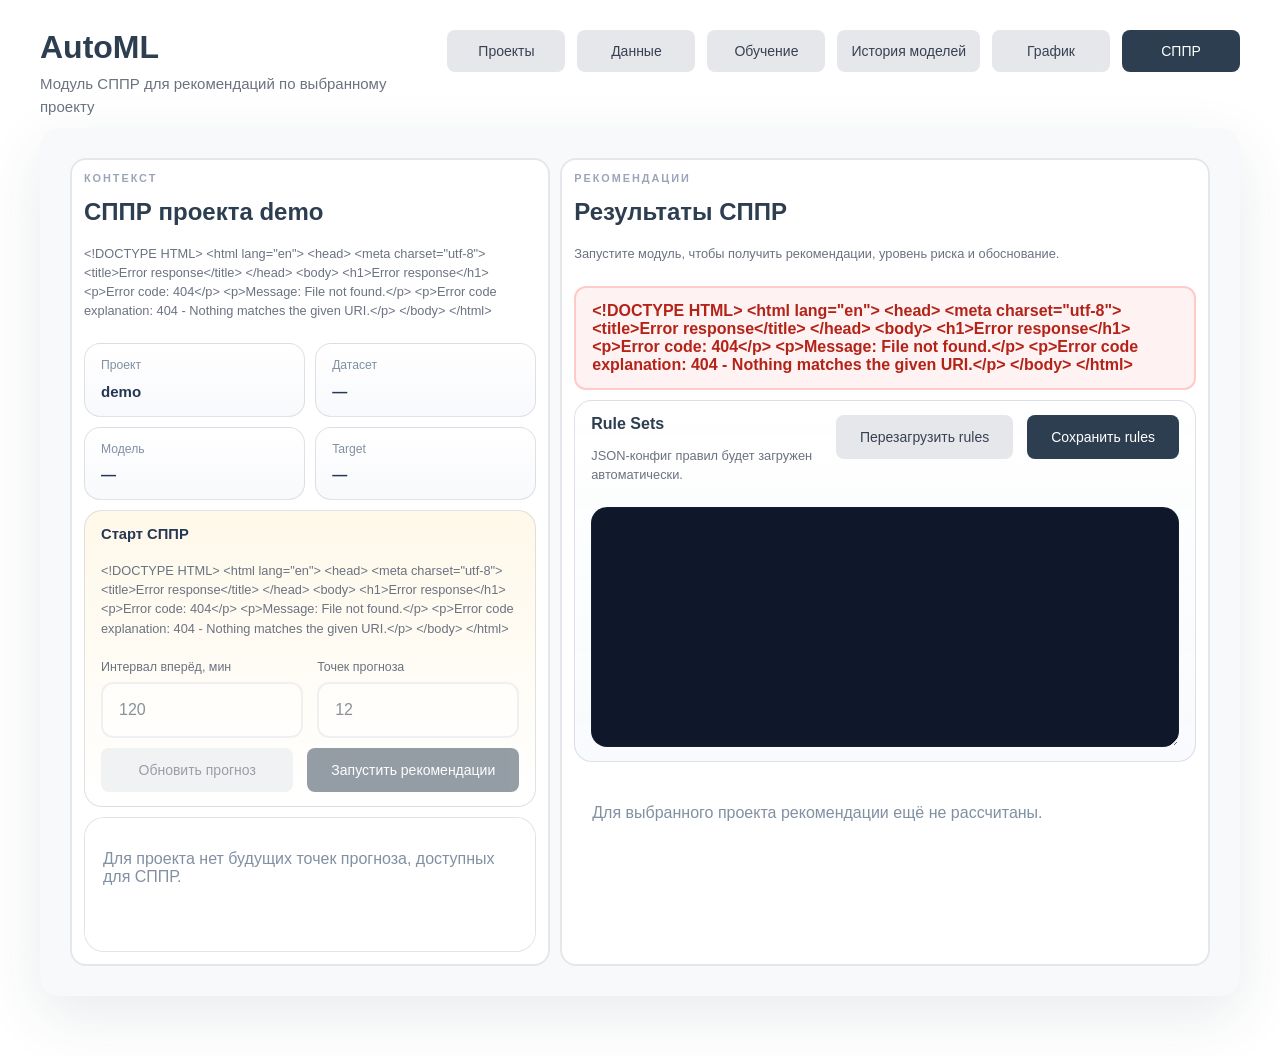
==== frontend/dss.html @ 55e494dd "feat: add NSS features" ====
<!doctype html>
<html lang="ru">
  <head>
    <meta charset="utf-8" />
    <meta name="viewport" content="width=device-width, initial-scale=1" />
    <title>AdaptiveML DSS - СППР</title>
    <link rel="stylesheet" href="./styles.css?v=20260327-0715" />
    <link rel="stylesheet" href="./prototype-theme.css?v=20260327-0715" />
  </head>
  <body class="training-page dss-page">
    <main class="page-shell dss-shell">
      <header class="app-header">
        <div class="app-header-copy">
          <h1>AutoML</h1>
          <p class="page-subtitle">Модуль СППР для рекомендаций по выбранному проекту</p>
        </div>
        <div class="page-actions">
          <a href="./index.html" class="button button-secondary">Проекты</a>
          <a href="./upload.html" class="button button-secondary" data-nav-upload>Данные</a>
          <a href="./training.html" class="button button-secondary" data-nav-training>Обучение</a>
          <a href="./models.html" class="button button-secondary" data-nav-models>История моделей</a>
          <a href="./graph.html" class="button button-secondary" data-nav-graph>График</a>
          <a href="./dss.html" class="button button-primary" data-nav-dss>СППР</a>
        </div>
      </header>

      <section class="workspace-board workspace-board-single dss-board">
        <section class="dss-layout">
          <aside class="panel dss-sidebar">
            <div class="panel-heading dss-panel-heading">
              <p class="eyebrow">Контекст</p>
              <h2 id="dss-project-title">СППР проекта</h2>
              <p id="dss-project-note" class="field-note">
                Страница использует champion-модель и будущие точки прогноза по проекту.
              </p>
            </div>

            <div class="dss-summary-grid">
              <article class="dss-summary-card">
                <span class="dss-summary-label">Проект</span>
                <strong id="dss-project-id">—</strong>
              </article>
              <article class="dss-summary-card">
                <span class="dss-summary-label">Датасет</span>
                <strong id="dss-dataset-id">—</strong>
              </article>
              <article class="dss-summary-card">
                <span class="dss-summary-label">Модель</span>
                <strong id="dss-model-id">—</strong>
              </article>
              <article class="dss-summary-card">
                <span class="dss-summary-label">Target</span>
                <strong id="dss-target">—</strong>
              </article>
            </div>

            <div class="dss-action-card">
              <div class="dss-action-copy">
                <strong>Старт СППР</strong>
                <p id="dss-action-note" class="field-note">
                  СППР будет считаться на предсказанных будущих значениях, а не на preview-строках датасета.
                </p>
              </div>
              <div class="inline-grid">
                <label class="field">
                  <span>Интервал вперёд, мин</span>
                  <input id="dss-horizon-input" type="number" min="10" step="10" value="120" />
                </label>
                <label class="field">
                  <span>Точек прогноза</span>
                  <input id="dss-steps-input" type="number" min="1" step="1" value="12" />
                </label>
              </div>
              <div class="button-grid">
                <button type="button" id="dss-preview-button" class="button button-secondary">Обновить прогноз</button>
                <button type="button" id="dss-run-button" class="button button-primary">Запустить рекомендации</button>
              </div>
            </div>

            <div class="dss-sample-shell table-shell">
              <table>
                <thead id="dss-sample-head"></thead>
                <tbody id="dss-sample-body"></tbody>
              </table>
              <div id="dss-sample-empty" class="table-placeholder">
                После загрузки проекта здесь появятся будущие точки прогноза для СППР.
              </div>
            </div>
          </aside>

          <section class="panel dss-main-panel">
            <div class="panel-heading dss-panel-heading">
              <p class="eyebrow">Рекомендации</p>
              <h2 id="dss-results-title">Результаты СППР</h2>
              <p id="dss-results-note" class="field-note">
                Запустите модуль, чтобы получить рекомендации, уровень риска и обоснование.
              </p>
            </div>

            <div id="dss-status-banner" class="status-banner status-idle">Готово.</div>

            <section class="dss-rules-editor">
              <div class="dss-rules-head">
                <div>
                  <strong>Rule Sets</strong>
                  <p id="dss-rules-note" class="field-note">
                    Здесь можно править JSON-конфиг правил и сценариев без изменения Python-кода.
                  </p>
                </div>
                <div class="button-grid">
                  <button type="button" id="dss-rules-reload" class="button button-secondary">Перезагрузить rules</button>
                  <button type="button" id="dss-rules-save" class="button button-primary">Сохранить rules</button>
                </div>
              </div>
              <textarea id="dss-rules-editor" class="dss-rules-textarea" spellcheck="false"></textarea>
            </section>

            <div id="dss-results-empty" class="table-placeholder dss-results-empty">
              Для выбранного проекта рекомендации ещё не рассчитаны.
            </div>

            <div id="dss-results-list" class="dss-results-list" hidden></div>
          </section>
        </section>
      </section>
    </main>

    <script type="module" src="./dss.js?v=20260327-0715"></script>
  </body>
</html>
---- frontend/styles.css ----
:root {
  --bg: #f5f1e9;
  --bg-paper: #fbf8f2;
  --surface: #ffffff;
  --surface-soft: #fcfaf6;
  --surface-accent: #fff3d8;
  --ink: #324661;
  --ink-strong: #243754;
  --muted: #8190a3;
  --line: rgba(50, 70, 97, 0.15);
  --line-strong: rgba(50, 70, 97, 0.28);
  --accent: #3f7cff;
  --accent-strong: #2d67d7;
  --error: #bb4a4a;
  --shadow: 0 18px 38px rgba(67, 86, 116, 0.07);
  --chart-bg: #ffffff;
  --chart-axis: rgba(50, 70, 97, 0.24);
  --chart-grid: rgba(50, 70, 97, 0.1);
  --chart-label: #7d8ca1;
  --chart-text: #243754;
  --chart-actual: #324661;
  --chart-predicted: #3f7cff;
  --chart-model: #da8b2b;
  --chart-forecast: #3f7cff;
  --chart-matrix-rgb: 63, 124, 255;
  --header-bar: linear-gradient(135deg, #365fcb 0%, #4e84f5 58%, #6a9cff 100%);
  --header-bar-border: rgba(36, 55, 84, 0.14);
  --header-bar-text: #f7fbff;
  --header-bar-muted: rgba(247, 251, 255, 0.84);
  --header-bar-eyebrow: rgba(233, 241, 255, 0.74);
}

* {
  box-sizing: border-box;
}

[hidden] {
  display: none !important;
}

html,
body {
  margin: 0;
  min-height: 100%;
}

body {
  color: var(--ink);
  font-family: "Aptos", "Segoe UI Variable Text", "Trebuchet MS", sans-serif;
  background: #ffffff;
}

body.graph-page {
  overflow: hidden;
}

body.training-page {
  overflow: hidden;
}

body.projects-page {
  background:
    radial-gradient(circle at top left, rgba(63, 124, 255, 0.12), transparent 28%),
    linear-gradient(180deg, #ffffff 0%, #f7f3ec 100%);
}

.page-shell {
  max-width: 1600px;
  margin: 0 auto;
  padding: 28px 14px 40px;
}

.graph-page .page-shell {
  max-width: none;
  height: 100vh;
  min-height: 100vh;
  padding: 8px 10px 10px;
  overflow: hidden;
}

.training-page .page-shell {
  max-width: none;
  height: 100vh;
  min-height: 100vh;
  padding: 8px 10px 10px;
  overflow: hidden;
}

.graph-shell {
  display: grid;
  grid-template-rows: auto minmax(0, 1fr);
  gap: 6px;
  min-height: 0;
}

.dss-shell {
  display: grid;
  grid-template-rows: auto minmax(0, 1fr);
  gap: 10px;
  min-height: 0;
}

.training-shell {
  display: grid;
  grid-template-rows: auto minmax(0, 1fr);
  gap: 6px;
  min-height: 0;
}

.projects-shell {
  display: grid;
  gap: 18px;
}

.app-header {
  display: flex;
  justify-content: space-between;
  align-items: center;
  gap: 16px;
  min-height: 64px;
  padding: 8px 14px;
  border: 1px solid var(--header-bar-border);
  border-radius: 22px;
  background: var(--header-bar);
  box-shadow: 0 18px 34px rgba(45, 67, 112, 0.16);
}

.app-header-copy h1,
.panel-heading h2,
.info-block h3,
.launch-card-title {
  margin: 0;
  font-family: "Aptos Display", "Segoe UI Variable Display", "Trebuchet MS", sans-serif;
  font-weight: 500;
  letter-spacing: -0.04em;
  color: var(--ink-strong);
}

.app-header-copy {
  display: flex;
  align-items: baseline;
  gap: 10px;
  min-width: 0;
  flex-wrap: wrap;
}

.app-header-copy h1 {
  font-size: clamp(0.98rem, 1.55vw, 1.2rem);
  line-height: 1.08;
  color: var(--header-bar-text);
}

.app-header-note {
  max-width: 44ch;
  margin: 6px 0 0;
  color: var(--header-bar-muted);
  font-size: 0.93rem;
  line-height: 1.5;
}

.page-actions {
  display: flex;
  flex-wrap: wrap;
  gap: 10px;
}

.app-header .page-actions {
  justify-content: flex-end;
}

.eyebrow {
  margin: 0 0 10px;
  text-transform: uppercase;
  letter-spacing: 0.18em;
  font-size: 0.68rem;
  font-weight: 700;
  color: #9aa6b7;
}

.app-header .eyebrow {
  margin-bottom: 0;
  font-size: 0.56rem;
  letter-spacing: 0.22em;
  color: var(--header-bar-eyebrow);
}

.app-header .button-secondary {
  color: #ffffff;
  border-color: rgba(255, 255, 255, 0.32);
  background: rgba(255, 255, 255, 0.12);
  box-shadow: inset 0 1px 0 rgba(255, 255, 255, 0.14);
  backdrop-filter: blur(8px);
}

.app-header .button-secondary:hover {
  border-color: rgba(255, 255, 255, 0.48);
  background: rgba(255, 255, 255, 0.18);
}

.training-header {
  gap: 16px;
}

.training-header .app-header-copy {
  gap: 10px;
}

.training-header .app-header-copy h1 {
  font-size: inherit;
}

.app-header .page-actions .button {
  min-height: 42px;
  padding: 8px 14px;
}

.workspace-board {
  display: grid;
  gap: 20px;
  padding: 22px;
  border: 1px solid var(--line-strong);
  border-radius: 32px;
  background:
    linear-gradient(180deg, rgba(255, 255, 255, 0.72), rgba(251, 248, 242, 0.96)),
    var(--bg-paper);
  box-shadow: inset 0 1px 0 rgba(255, 255, 255, 0.65);
}

.workspace-board-single {
  grid-template-columns: minmax(0, 1fr);
}

.graph-board {
  min-height: 0;
  height: 100%;
  padding: 10px;
  overflow: hidden;
}

.dss-board {
  min-height: 0;
  height: 100%;
  padding: 10px;
  overflow: hidden;
}

.graph-layout {
  display: grid;
  grid-template-columns: minmax(0, 1fr) minmax(0, 1fr);
  gap: 10px;
  min-height: 0;
  height: 100%;
}

.dss-layout {
  display: grid;
  grid-template-columns: minmax(340px, 0.85fr) minmax(0, 1.15fr);
  gap: 10px;
  min-height: 0;
  height: 100%;
}

.graph-sidebar,
.graph-main-panel {
  min-width: 0;
  min-height: 0;
}

.dss-sidebar,
.dss-main-panel {
  min-width: 0;
  min-height: 0;
}

.graph-sidebar {
  display: grid;
  grid-template-rows: auto auto minmax(0, 1fr);
  gap: 10px;
  padding: 12px;
  overflow: hidden;
}

.dss-sidebar {
  display: grid;
  grid-template-rows: auto auto auto minmax(0, 1fr);
  gap: 10px;
  padding: 12px;
  overflow: hidden;
}

.graph-sidebar-head {
  min-width: 0;
}

.dss-panel-heading {
  margin-bottom: 0;
}

.dss-summary-grid {
  display: grid;
  grid-template-columns: repeat(2, minmax(0, 1fr));
  gap: 10px;
}

.dss-summary-card {
  display: grid;
  gap: 8px;
  padding: 14px 16px;
  border: 1px solid var(--line);
  border-radius: 16px;
  background: linear-gradient(180deg, rgba(255, 255, 255, 0.96), rgba(248, 249, 252, 0.96));
}

.dss-summary-label {
  color: var(--muted);
  font-size: 0.76rem;
  line-height: 1.3;
}

.dss-summary-card strong {
  color: var(--ink-strong);
  font-size: 0.94rem;
  line-height: 1.3;
}

.dss-action-card {
  display: grid;
  gap: 10px;
  padding: 14px 16px;
  border: 1px solid var(--line);
  border-radius: 18px;
  background: linear-gradient(180deg, rgba(255, 243, 216, 0.55), rgba(255, 255, 255, 0.92));
}

.dss-action-copy {
  display: grid;
  gap: 4px;
}

.dss-action-copy strong {
  color: var(--ink-strong);
  font-size: 0.92rem;
  line-height: 1.3;
}

.dss-sample-shell {
  min-height: 0;
  height: 100%;
}

.dss-main-panel {
  display: grid;
  grid-template-rows: auto auto minmax(0, 1fr);
  gap: 10px;
  padding: 12px;
  overflow: hidden;
}

.dss-results-empty {
  min-height: 180px;
}

.dss-rules-editor {
  display: grid;
  gap: 10px;
  padding: 14px 16px;
  border: 1px solid var(--line);
  border-radius: 18px;
  background: linear-gradient(180deg, rgba(255, 255, 255, 0.98), rgba(248, 250, 253, 0.96));
}

.dss-rules-head {
  display: flex;
  justify-content: space-between;
  align-items: flex-start;
  gap: 12px;
}

.dss-rules-textarea {
  width: 100%;
  min-height: 240px;
  resize: vertical;
  padding: 14px 16px;
  border: 1px solid var(--line);
  border-radius: 16px;
  background: #0f172a;
  color: #e5eefc;
  font: 12px/1.5 "SFMono-Regular", "Consolas", "Liberation Mono", monospace;
}

.dss-rules-textarea:focus {
  outline: none;
  border-color: rgba(63, 124, 255, 0.42);
  box-shadow: 0 0 0 4px rgba(63, 124, 255, 0.12);
}

.dss-results-list {
  display: grid;
  gap: 10px;
  min-height: 0;
  overflow: auto;
  padding-right: 2px;
}

.dss-result-card {
  display: grid;
  gap: 12px;
  padding: 16px;
  border: 1px solid var(--line);
  border-radius: 18px;
  background: linear-gradient(180deg, rgba(255, 255, 255, 0.98), rgba(248, 250, 253, 0.96));
}

.dss-result-head {
  display: flex;
  justify-content: space-between;
  align-items: flex-start;
  gap: 10px;
}

.dss-result-head strong {
  color: var(--ink-strong);
  font-size: 0.96rem;
  line-height: 1.3;
}

.dss-result-head p {
  margin: 4px 0 0;
  color: var(--muted);
  line-height: 1.5;
}

.dss-risk-pill {
  display: inline-flex;
  align-items: center;
  justify-content: center;
  min-height: 28px;
  padding: 6px 10px;
  border-radius: 999px;
  font-size: 0.75rem;
  font-weight: 700;
  line-height: 1;
  text-transform: uppercase;
}

.dss-risk-pill.risk-high {
  color: #9f1d1d;
  background: #fee2e2;
}

.dss-risk-pill.risk-medium {
  color: #92400e;
  background: #fef3c7;
}

.dss-risk-pill.risk-low {
  color: #166534;
  background: #dcfce7;
}

.dss-risk-pill.risk-unknown {
  color: #475569;
  background: #e2e8f0;
}

.dss-result-metrics {
  display: flex;
  flex-wrap: wrap;
  gap: 14px;
  color: var(--ink);
  font-size: 0.84rem;
}

.dss-result-block {
  display: grid;
  gap: 8px;
}

.dss-result-block strong {
  color: var(--ink-strong);
  font-size: 0.82rem;
  line-height: 1.3;
}

.dss-result-list {
  margin: 0;
  padding-left: 18px;
  color: var(--ink);
  line-height: 1.5;
}

.dss-factor-list {
  display: flex;
  flex-wrap: wrap;
  gap: 8px;
}

.dss-factor-chip {
  display: inline-flex;
  align-items: center;
  min-height: 28px;
  padding: 6px 10px;
  border-radius: 999px;
  border: 1px solid rgba(63, 124, 255, 0.16);
  color: var(--accent-strong);
  background: rgba(63, 124, 255, 0.06);
  font-size: 0.76rem;
  line-height: 1.2;
}

.graph-sidebar-head h2 {
  margin: 0;
  font-family: "Aptos Display", "Segoe UI Variable Display", "Trebuchet MS", sans-serif;
  font-size: clamp(1.2rem, 1.6vw, 1.5rem);
  font-weight: 500;
  letter-spacing: -0.04em;
  color: var(--ink-strong);
}

.graph-sidebar-actions {
  display: grid;
  gap: 10px;
}

.interval-picker {
  display: grid;
  grid-template-columns: repeat(3, minmax(0, 1fr));
  gap: 8px;
}

.interval-button {
  min-height: 40px;
  padding: 8px 12px;
  border: 1px solid rgba(63, 124, 255, 0.16);
  border-radius: 16px;
  color: var(--accent-strong);
  background: rgba(63, 124, 255, 0.05);
  font: inherit;
  font-weight: 600;
  cursor: pointer;
  transition: border-color 150ms ease, background 150ms ease, color 150ms ease, transform 150ms ease;
}

.interval-button:hover {
  transform: translateY(-1px);
  border-color: rgba(63, 124, 255, 0.32);
}

.interval-button.is-active {
  color: #ffffff;
  border-color: transparent;
  background: linear-gradient(180deg, #4b87ff, #3572ef);
  box-shadow: 0 10px 20px rgba(63, 124, 255, 0.18);
}

.interval-button:disabled {
  opacity: 0.55;
  cursor: progress;
  transform: none;
}

.range-control {
  display: grid;
  gap: 8px;
  padding: 10px 12px;
  border: 1px solid var(--line);
  border-radius: 18px;
  background: linear-gradient(180deg, #ffffff, rgba(63, 124, 255, 0.04));
}

.range-control-head,
.range-control-scale {
  display: flex;
  align-items: center;
  justify-content: space-between;
  gap: 10px;
}

.range-control-head span,
.range-control-scale {
  color: var(--muted);
  font-size: 0.82rem;
}

.range-control-head strong {
  color: var(--ink-strong);
  font-size: 0.95rem;
}

.point-range {
  width: 100%;
  margin: 0;
  accent-color: var(--accent);
  cursor: pointer;
}

.point-range:disabled {
  cursor: progress;
}

.prediction-table-shell {
  min-height: 0;
  height: 100%;
}

.prediction-table-shell table {
  min-width: 0;
}

.prediction-table-shell th,
.prediction-table-shell td {
  padding: 10px 12px;
  font-variant-numeric: tabular-nums;
}

.graph-main-panel {
  display: grid;
  grid-template-rows: auto minmax(0, 1fr);
  gap: 10px;
  padding: 10px;
}

.graph-main-panel .chart-toolbar {
  display: block;
  margin-bottom: 0;
}

.panel {
  min-width: 0;
  border: 1px solid var(--line);
  border-radius: 26px;
  background: var(--surface);
  box-shadow: var(--shadow);
}

.control-panel,
.content-stack > .panel,
.overview-grid > .panel,
.chart-grid > .panel,
.data-grid > .panel {
  padding: 20px;
}

.control-panel,
.content-stack {
  min-width: 0;
}

.training-panel {
  width: 100%;
  max-width: 960px;
  justify-self: center;
  padding: 20px;
}

.training-panel-compact {
  display: grid;
  grid-template-rows: auto minmax(0, 1fr) auto;
  gap: 10px;
  max-width: none;
  height: 100%;
  padding: 12px 14px;
  overflow: hidden;
}

.control-panel {
  display: grid;
  gap: 18px;
  align-content: start;
  background: linear-gradient(180deg, rgba(255, 249, 239, 0.96), rgba(255, 255, 255, 0.98));
}

.launch-card {
  padding: 22px 20px;
  border-radius: 22px;
  border: 1px solid rgba(215, 184, 122, 0.34);
  background: var(--surface-accent);
}

.launch-card-title {
  font-size: 1.3rem;
  line-height: 1.05;
}

.launch-card-text {
  margin: 10px 0 0;
  color: var(--muted);
  line-height: 1.55;
}

.panel-heading {
  display: flex;
  flex-direction: column;
  gap: 4px;
  margin-bottom: 12px;
}

.panel-heading h2 {
  font-size: clamp(1.24rem, 2vw, 1.65rem);
}

.training-panel-heading {
  margin-bottom: 0;
}

.form-stack,
.inline-grid,
.button-grid,
.content-stack,
.overview-grid,
.chart-grid,
.data-grid {
  display: grid;
  gap: 14px;
}

.field {
  display: grid;
  gap: 5px;
}

.field span {
  font-size: 0.78rem;
  color: var(--muted);
}

.field input,
.field select {
  width: 100%;
  min-height: 52px;
  padding: 14px 16px;
  border: 1px solid var(--line);
  border-radius: 18px;
  font: inherit;
  color: var(--ink-strong);
  background: var(--surface);
  box-shadow: inset 0 1px 0 rgba(255, 255, 255, 0.8);
}

.file-field input {
  padding-block: 12px;
}

.field input:focus,
.field select:focus {
  outline: none;
  border-color: rgba(63, 124, 255, 0.42);
  box-shadow: 0 0 0 4px rgba(63, 124, 255, 0.12);
}

.field input:disabled,
.field select:disabled {
  opacity: 0.56;
  cursor: not-allowed;
  background: #faf9f7;
}

.field-note {
  color: var(--muted);
  font-size: 0.8rem;
  line-height: 1.5;
}

.static-note {
  min-height: 52px;
  padding: 14px 16px;
  border: 1px solid var(--line);
  border-radius: 18px;
  color: var(--ink);
  line-height: 1.45;
  background: var(--surface);
}

.training-board {
  min-height: 0;
  height: 100%;
  padding: 8px;
  overflow: hidden;
}

.projects-board {
  padding: 16px;
}

.projects-layout {
  display: grid;
  gap: 16px;
  align-items: start;
}

.projects-intro-panel,
.projects-panel {
  padding: 22px;
}

.projects-intro-panel {
  display: grid;
  gap: 16px;
  background:
    linear-gradient(135deg, rgba(255, 243, 216, 0.92), rgba(255, 255, 255, 0.96)),
    var(--surface);
}

.projects-panel {
  display: grid;
  gap: 18px;
}

.projects-panel-head {
  display: flex;
  align-items: flex-start;
  justify-content: space-between;
  gap: 16px;
}

.projects-grid {
  display: grid;
  grid-template-columns: repeat(auto-fit, minmax(280px, 1fr));
  gap: 16px;
}

.project-card {
  display: grid;
  grid-template-rows: minmax(0, 1fr) auto;
  min-height: 280px;
  padding: 22px;
  border-radius: 28px;
  border: 1px solid var(--line);
  box-shadow: var(--shadow);
  transition: transform 150ms ease, box-shadow 150ms ease, border-color 150ms ease;
}

.project-card:hover {
  transform: translateY(-2px);
  box-shadow: 0 22px 42px rgba(67, 86, 116, 0.12);
}

.project-card-new {
  border-color: rgba(215, 184, 122, 0.38);
  background:
    linear-gradient(180deg, rgba(255, 242, 212, 0.98), rgba(255, 255, 255, 0.96)),
    var(--surface);
}

.project-card-existing {
  background:
    linear-gradient(180deg, rgba(255, 255, 255, 0.98), rgba(248, 250, 253, 0.96)),
    var(--surface);
}

.project-card-body {
  display: grid;
  align-content: start;
  gap: 14px;
}

.project-card-head {
  display: grid;
  gap: 10px;
}

.project-card h3 {
  margin: 0;
  font-family: "Aptos Display", "Segoe UI Variable Display", "Trebuchet MS", sans-serif;
  font-size: 1.28rem;
  font-weight: 500;
  line-height: 1.08;
  color: var(--ink-strong);
}

.project-card-copy {
  margin: 0;
  color: var(--muted);
  line-height: 1.55;
}

.project-card-mark {
  display: inline-grid;
  place-items: center;
  width: 52px;
  height: 52px;
  border-radius: 18px;
  color: var(--accent-strong);
  background: rgba(63, 124, 255, 0.1);
  font-size: 1.8rem;
  font-weight: 500;
}

.project-card-badges {
  display: flex;
  flex-wrap: wrap;
  gap: 8px;
}

.project-badge {
  display: inline-flex;
  align-items: center;
  padding: 7px 11px;
  border: 1px solid rgba(50, 70, 97, 0.1);
  border-radius: 999px;
  color: var(--muted);
  background: rgba(50, 70, 97, 0.05);
  font-size: 0.76rem;
  font-weight: 600;
}

.project-badge-strong {
  color: var(--accent-strong);
  border-color: rgba(63, 124, 255, 0.14);
  background: rgba(63, 124, 255, 0.08);
}

.project-card-meta {
  display: grid;
  grid-template-columns: repeat(2, minmax(0, 1fr));
  gap: 12px;
  margin: 0;
}

.project-card-meta div {
  padding: 12px 14px;
  border: 1px solid var(--line);
  border-radius: 18px;
  background: rgba(251, 248, 242, 0.74);
}

.project-card-meta dt {
  color: var(--muted);
  font-size: 0.74rem;
  text-transform: uppercase;
  letter-spacing: 0.14em;
}

.project-card-meta dd {
  margin: 8px 0 0;
  color: var(--ink-strong);
  font-weight: 600;
  line-height: 1.4;
}

.project-card-actions {
  display: flex;
  flex-wrap: wrap;
  gap: 10px;
  align-items: center;
}

.modal {
  display: none;
  position: fixed;
  inset: 0;
  z-index: 1000;
  align-items: center;
  justify-content: center;
  padding: 20px;
  background: rgba(36, 55, 84, 0.36);
  backdrop-filter: blur(10px);
}

.modal.active {
  display: flex;
}

.modal-content {
  width: min(680px, 100%);
  padding: 28px;
  border: 1px solid rgba(50, 70, 97, 0.12);
  border-radius: 28px;
  background: linear-gradient(180deg, rgba(255, 255, 255, 0.98), rgba(248, 250, 253, 0.96));
  box-shadow: 0 30px 80px rgba(36, 55, 84, 0.22);
}

.projects-modal-content {
  display: grid;
  gap: 14px;
}

.modal-actions {
  display: flex;
  justify-content: flex-end;
  gap: 10px;
}

.training-panel-head {
  display: grid;
  grid-template-columns: minmax(0, 1fr) auto;
  gap: 12px;
  align-items: start;
}

.training-action-strip {
  display: grid;
  grid-template-columns: repeat(3, auto);
  gap: 8px;
  justify-content: end;
}

.training-form-grid {
  display: grid;
  grid-template-columns: repeat(4, minmax(0, 1fr));
  gap: 8px 10px;
  align-content: start;
  min-height: 0;
  overflow: auto;
  overscroll-behavior: contain;
  padding-right: 4px;
}

.training-form-grid .field {
  min-width: 0;
}

.field-span-1 {
  grid-column: span 1;
}

.field-span-2 {
  grid-column: span 2;
}

.field-span-3 {
  grid-column: span 3;
}

.field-span-4 {
  grid-column: 1 / -1;
}

.training-page .field input,
.training-page .field select {
  min-height: 40px;
  padding: 8px 12px;
}

.training-page .file-field input {
  padding-block: 6px;
}

.training-page .toggle {
  min-height: 40px;
  padding: 8px 12px;
}

.training-page .algo-chip {
  min-height: 40px;
  padding: 8px 10px;
  font-size: 0.94rem;
}

.algo-grid-compact {
  grid-template-columns: repeat(3, minmax(0, 1fr));
}

.training-footer {
  display: grid;
  grid-template-columns: minmax(0, 1fr) minmax(320px, 0.9fr);
  gap: 10px;
  align-items: center;
}

.training-footer .status-banner {
  margin: 0;
}

.training-status-stack {
  display: grid;
  gap: 8px;
}

.training-job-meta {
  display: grid;
  gap: 6px;
  padding: 10px 14px;
  border: 1px solid var(--line);
  border-radius: 18px;
  background: rgba(255, 255, 255, 0.72);
}

.training-job-label {
  color: var(--muted);
  font-size: 0.72rem;
  font-weight: 700;
  letter-spacing: 0.14em;
  text-transform: uppercase;
}

.training-job-badges {
  display: flex;
  flex-wrap: wrap;
  align-items: center;
  gap: 10px;
}

.training-job-note {
  color: var(--ink);
  font-size: 0.84rem;
  line-height: 1.4;
}

.job-status-pill {
  display: inline-flex;
  align-items: center;
  justify-content: center;
  min-height: 28px;
  padding: 6px 10px;
  border-radius: 999px;
  font-size: 0.76rem;
  font-weight: 700;
  line-height: 1;
  text-transform: uppercase;
}

.job-status-idle {
  color: #475569;
  background: #e2e8f0;
}

.job-status-queued {
  color: #8a5a12;
  background: #fde68a;
}

.job-status-running {
  color: var(--accent-strong);
  background: rgba(63, 124, 255, 0.14);
}

.job-status-done {
  color: #166534;
  background: #dcfce7;
}

.job-status-failed {
  color: #9f1d1d;
  background: #fee2e2;
}

.upload-panel {
  min-height: 0;
}

.upload-content {
  display: grid;
  grid-template-columns: minmax(320px, 0.92fr) minmax(0, 1.08fr);
  gap: 12px;
  align-items: start;
  min-height: 0;
  overflow: hidden;
}

.upload-sidebar {
  display: grid;
  grid-template-rows: max-content max-content;
  align-content: start;
  align-items: start;
  gap: 10px;
  min-height: 0;
  overflow: auto;
  overscroll-behavior: contain;
  padding-right: 4px;
}

.upload-form-grid {
  grid-template-columns: repeat(2, minmax(0, 1fr));
  align-content: start;
  overflow: visible;
  padding-right: 0;
}

.upload-summary-grid {
  display: grid;
  grid-template-columns: repeat(2, minmax(0, 1fr));
  align-self: start;
  gap: 8px;
}

.upload-summary-card {
  display: grid;
  align-content: start;
  gap: 4px;
  min-height: 92px;
  padding: 10px 12px;
  border: 1px solid var(--line);
  border-radius: 18px;
  background: var(--surface);
}

.upload-summary-label {
  color: var(--muted);
  font-size: 0.72rem;
  text-transform: uppercase;
  letter-spacing: 0.12em;
}

.upload-summary-card strong {
  color: var(--ink-strong);
  font-size: 0.96rem;
  line-height: 1.1;
}

.upload-detail-grid {
  display: grid;
  grid-template-columns: repeat(2, minmax(0, 1fr));
  gap: 8px;
}

.upload-detail-card {
  display: grid;
  align-content: start;
  gap: 10px;
  min-height: 168px;
  padding: 12px;
  border: 1px solid var(--line);
  border-radius: 18px;
  background: var(--surface);
}

.upload-detail-head {
  display: flex;
  align-items: center;
  justify-content: space-between;
  gap: 10px;
}

.upload-detail-title {
  color: var(--ink-strong);
  font-size: 0.82rem;
  font-weight: 700;
  letter-spacing: 0.08em;
  text-transform: uppercase;
}

.upload-detail-lines {
  display: grid;
  align-content: start;
  gap: 7px;
}

.upload-detail-line {
  display: flex;
  align-items: flex-start;
  justify-content: space-between;
  gap: 12px;
  padding-top: 7px;
  border-top: 1px solid rgba(50, 70, 97, 0.08);
}

.upload-detail-line:first-child {
  padding-top: 0;
  border-top: 0;
}

.upload-detail-line-label {
  color: var(--muted);
  font-size: 0.78rem;
  line-height: 1.35;
}

.upload-detail-line-value {
  color: var(--ink-strong);
  font-size: 0.84rem;
  font-weight: 700;
  line-height: 1.35;
  text-align: right;
}

.upload-detail-line-value.is-accent {
  color: var(--accent-strong);
}

.upload-detail-empty {
  margin: 0;
  color: var(--muted);
  font-size: 0.84rem;
  line-height: 1.5;
}

.upload-column-heading,
.upload-preview-heading {
  margin-bottom: 10px;
}

.upload-preview-panel {
  display: grid;
  grid-template-rows: auto minmax(0, 1fr);
  gap: 10px;
  min-height: 0;
  padding: 12px;
  overflow: hidden;
}

.upload-table-shell {
  min-height: 0;
  height: 100%;
}

.upload-table-shell table {
  min-width: max-content;
}

.upload-table-shell th,
.upload-table-shell td {
  font-variant-numeric: tabular-nums;
}

.upload-status-row {
  display: block;
}

.upload-status-row .status-banner {
  margin: 0;
}

.toggle,
.algo-chip {
  border: 1px solid var(--line);
  border-radius: 18px;
  background: var(--surface);
}

.toggle {
  display: flex;
  gap: 10px;
  align-items: flex-start;
  min-height: 56px;
  padding: 14px 16px;
}

.toggle input {
  width: 18px;
  height: 18px;
  margin: 2px 0 0;
  accent-color: var(--accent);
}

.toggle span {
  color: var(--ink);
  font-size: 0.92rem;
  line-height: 1.3;
}

.algo-grid {
  display: grid;
  gap: 8px;
  grid-template-columns: repeat(2, minmax(0, 1fr));
}

.algo-chip {
  display: flex;
  gap: 8px;
  align-items: center;
  padding: 12px 14px;
  color: var(--ink-strong);
}

.algo-chip input {
  width: 16px;
  height: 16px;
  margin: 0;
  accent-color: var(--accent);
}

.toggle:has(input:checked),
.algo-chip:has(input:checked) {
  border-color: rgba(63, 124, 255, 0.28);
  background: linear-gradient(180deg, #ffffff, rgba(63, 124, 255, 0.06));
}

.algo-chip:has(input:disabled) {
  opacity: 0.56;
}

.button {
  display: inline-flex;
  align-items: center;
  justify-content: center;
  min-height: 46px;
  padding: 11px 16px;
  border-radius: 999px;
  font: inherit;
  font-weight: 600;
  cursor: pointer;
  text-decoration: none;
  transition: transform 150ms ease, box-shadow 150ms ease, opacity 150ms ease, border-color 150ms ease;
}

.button:hover {
  transform: translateY(-1px);
}

.button:disabled {
  opacity: 0.5;
  cursor: progress;
  transform: none;
}

.button-primary {
  color: #ffffff;
  border: 1px solid transparent;
  background: linear-gradient(180deg, #4b87ff, #3572ef);
  box-shadow: 0 10px 20px rgba(63, 124, 255, 0.22);
}

.button-secondary {
  color: var(--accent-strong);
  border: 1px solid rgba(63, 124, 255, 0.22);
  background: #ffffff;
  box-shadow: 0 1px 0 rgba(255, 255, 255, 0.8);
}

.button-secondary:hover {
  border-color: rgba(63, 124, 255, 0.38);
}

.button-compact {
  min-height: 44px;
  padding: 10px 16px;
  white-space: nowrap;
}

.info-block {
  padding: 18px;
  border-radius: 22px;
  border: 1px solid rgba(215, 184, 122, 0.3);
  background: linear-gradient(180deg, rgba(255, 250, 242, 0.98), rgba(255, 247, 229, 0.92));
}

.info-block h3 {
  font-size: 1.06rem;
}

.info-block ul {
  margin: 12px 0 0 18px;
  padding: 0;
  color: var(--muted);
  line-height: 1.55;
}

.status-banner {
  padding: 10px 14px;
  border: 1px solid transparent;
  border-radius: 18px;
  font-weight: 600;
}

.status-idle {
  color: var(--ink);
  border-color: rgba(50, 70, 97, 0.08);
  background: rgba(50, 70, 97, 0.05);
}

.status-busy {
  color: #8a5a12;
  border-color: rgba(215, 184, 122, 0.38);
  background: rgba(255, 233, 181, 0.45);
}

.status-success {
  color: var(--accent-strong);
  border-color: rgba(63, 124, 255, 0.18);
  background: rgba(63, 124, 255, 0.1);
}

.status-error {
  color: var(--error);
  border-color: rgba(187, 74, 74, 0.14);
  background: rgba(187, 74, 74, 0.09);
}

.summary-grid {
  display: grid;
  gap: 12px;
  grid-template-columns: repeat(auto-fit, minmax(176px, 1fr));
}

.summary-card {
  min-height: 122px;
  padding: 18px;
  border-radius: 20px;
  border: 1px solid var(--line);
  background: linear-gradient(180deg, #ffffff, var(--surface-soft));
}

.summary-card-label {
  color: var(--muted);
  font-size: 0.76rem;
  text-transform: uppercase;
  letter-spacing: 0.16em;
}

.summary-card-value {
  margin-top: 16px;
  font-size: clamp(1.35rem, 2vw, 1.8rem);
  font-weight: 500;
  line-height: 1.08;
  color: var(--ink-strong);
  word-break: break-word;
}

.summary-card-empty {
  display: flex;
  align-items: center;
  color: var(--muted);
}

.workspace-note {
  background: linear-gradient(180deg, #ffffff, var(--surface-soft));
}

.workspace-note-grid {
  display: flex;
  flex-wrap: wrap;
  gap: 10px;
}

.workspace-note-text {
  max-width: 48ch;
  margin: 16px 0 0;
  color: var(--muted);
  line-height: 1.6;
}

.meta-pill {
  display: inline-flex;
  align-items: center;
  padding: 9px 14px;
  border: 1px solid rgba(63, 124, 255, 0.16);
  border-radius: 999px;
  color: var(--accent-strong);
  background: rgba(63, 124, 255, 0.08);
  font-size: 0.78rem;
  font-weight: 600;
}

.table-shell {
  overflow: auto;
  border: 1px solid var(--line);
  border-radius: 20px;
  background: var(--surface);
}

.table-shell table {
  width: 100%;
  min-width: 720px;
  border-collapse: collapse;
}

.table-shell thead th {
  position: sticky;
  top: 0;
  z-index: 1;
  color: var(--ink-strong);
  text-align: left;
  font-size: 0.76rem;
  text-transform: uppercase;
  letter-spacing: 0.14em;
  background: #fbf7f0;
}

.table-shell th,
.table-shell td {
  padding: 13px 14px;
  border-bottom: 1px solid rgba(50, 70, 97, 0.09);
  vertical-align: top;
  white-space: nowrap;
}

.table-shell tbody tr:nth-child(even) {
  background: rgba(244, 247, 252, 0.72);
}

.table-placeholder {
  padding: 32px 18px;
  color: var(--muted);
}

.table-placeholder-loading {
  display: grid;
  min-height: 220px;
  place-items: center;
  /* color: var(--accent-strong); */
  font-size: clamp(1.55rem, 2.6vw, 2.2rem);
  font-weight: 700;
  letter-spacing: -0.03em;
  text-align: center;
}

.chart-panel {
  overflow: hidden;
}

.chart-panel-expanded {
  padding: 20px;
}

.graph-page .chart-panel-expanded {
  display: grid;
  grid-template-rows: auto minmax(0, 1fr);
  gap: 10px;
  height: 100%;
  min-height: 0;
  padding: 10px;
}

.chart-toolbar {
  display: flex;
  justify-content: space-between;
  align-items: flex-start;
  gap: 18px;
  margin-bottom: 18px;
}

.graph-page .chart-toolbar {
  display: grid;
  grid-template-columns: minmax(0, 1fr) auto;
  align-items: start;
  gap: 12px;
  margin-bottom: 0;
}

.chart-toolbar-actions {
  display: flex;
  align-items: flex-start;
  justify-content: flex-end;
  gap: 8px;
}

.chart-toolbar-copy {
  min-width: 0;
}

.graph-page .chart-toolbar-copy {
  max-width: none;
}

.selected-model-summary {
  display: flex;
  flex-wrap: wrap;
  gap: 8px;
  margin-top: 12px;
}

.selected-model-chip {
  display: inline-grid;
  gap: 2px;
  min-width: 120px;
  padding: 8px 10px;
  border: 1px solid var(--line);
  border-radius: 14px;
  background: linear-gradient(180deg, rgba(255, 255, 255, 0.96), rgba(248, 249, 252, 0.96));
}

.selected-model-chip strong {
  color: var(--muted);
  font-size: 0.7rem;
  font-weight: 700;
  line-height: 1.2;
  text-transform: uppercase;
  letter-spacing: 0.08em;
}

.selected-model-chip span {
  color: var(--ink-strong);
  font-size: 0.86rem;
  line-height: 1.35;
}

.graph-metrics-summary {
  display: grid;
  grid-template-columns: repeat(2, minmax(0, 1fr));
  gap: 10px;
  margin-top: 12px;
}

.graph-metrics-group {
  display: grid;
  gap: 8px;
  padding: 10px;
  border: 1px solid var(--line);
  border-radius: 16px;
  background: linear-gradient(180deg, rgba(255, 255, 255, 0.98), rgba(247, 249, 252, 0.96));
}

.graph-metrics-head strong {
  color: var(--ink-strong);
  font-size: 0.82rem;
  font-weight: 700;
  line-height: 1.2;
}

.graph-metrics-grid {
  display: grid;
  grid-template-columns: repeat(4, minmax(68px, 1fr));
  gap: 8px;
}

.graph-metric-chip {
  display: grid;
  gap: 4px;
  padding: 8px 10px;
  border: 1px solid var(--line);
  border-radius: 12px;
  background: rgba(255, 255, 255, 0.92);
}

.graph-metric-chip-label {
  color: var(--muted);
  font-size: 0.68rem;
  font-weight: 700;
  line-height: 1.2;
  text-transform: uppercase;
  letter-spacing: 0.06em;
}

.graph-metric-chip strong {
  color: var(--ink-strong);
  font-size: 0.86rem;
  line-height: 1.25;
}

.chart-range-note {
  margin: 0;
  color: var(--muted);
  line-height: 1.55;
}

.chart-frame {
  position: relative;
  min-height: 420px;
  border: 1px solid var(--line);
  border-radius: 22px;
  background: linear-gradient(180deg, #ffffff, #fcfbf8);
}

.chart-frame::before {
  content: "";
  position: absolute;
  inset: 0 0 auto;
  height: 84px;
  background: linear-gradient(180deg, rgba(244, 247, 252, 0.78), transparent);
  pointer-events: none;
}

.chart-frame canvas {
  position: relative;
  z-index: 1;
  display: block;
  width: 100%;
  height: 420px;
}

.chart-frame-large {
  min-height: 520px;
}

.chart-frame-large canvas {
  height: 520px;
}

.graph-page .chart-frame-large {
  min-height: 0;
  height: 100%;
  overflow: hidden;
}

.graph-page .chart-frame-large canvas {
  height: 100%;
}

.chart-frame canvas.is-draggable {
  cursor: grab;
  touch-action: none;
}

.chart-frame canvas.is-dragging {
  cursor: grabbing;
}

.chart-empty-state {
  position: absolute;
  inset: 0;
  z-index: 2;
  display: grid;
  place-items: center;
  padding: 24px;
  text-align: center;
  color: var(--muted);
}

.chart-empty-state[hidden] {
  display: none;
}

.chart-tooltip {
  position: absolute;
  z-index: 3;
  display: grid;
  gap: 2px;
  min-width: 132px;
  max-width: 220px;
  padding: 8px 10px;
  border: 1px solid rgba(36, 55, 84, 0.14);
  border-radius: 14px;
  color: var(--ink-strong);
  background: rgba(255, 255, 255, 0.96);
  box-shadow: 0 14px 28px rgba(36, 55, 84, 0.12);
  backdrop-filter: blur(10px);
  pointer-events: none;
}

.chart-tooltip[hidden] {
  display: none;
}

.chart-tooltip strong {
  font-size: 0.95rem;
  font-weight: 700;
}

.chart-tooltip span {
  color: var(--muted);
  font-size: 0.78rem;
  line-height: 1.35;
}

.confidence-pill {
  display: inline-flex;
  align-items: center;
  gap: 6px;
  padding: 6px 10px;
  border: 1px solid rgba(63, 124, 255, 0.14);
  border-radius: 999px;
  color: var(--accent-strong);
  background: rgba(63, 124, 255, 0.09);
  font-weight: 700;
}

#forecast-warning {
  margin-top: 16px;
}

@media (min-width: 1180px) {
  .workspace-board {
    grid-template-columns: 320px minmax(0, 1fr);
    align-items: start;
  }

  .workspace-board.workspace-board-single {
    grid-template-columns: minmax(0, 1fr);
  }

  .control-panel {
    position: sticky;
    top: 20px;
  }

  .inline-grid,
  .button-grid {
    grid-template-columns: 1fr 1fr;
  }

  .overview-grid {
    grid-template-columns: minmax(0, 1.35fr) minmax(300px, 0.85fr);
  }

  .chart-grid {
    grid-template-columns: repeat(2, minmax(0, 1fr));
  }

  .data-grid {
    grid-template-columns: minmax(0, 1.1fr) minmax(0, 1fr);
  }

  .data-grid > :first-child {
    grid-column: 1 / -1;
  }

  .projects-layout {
    grid-template-columns: minmax(280px, 340px) minmax(0, 1fr);
  }
}

@media (max-width: 1180px) {
  .graph-layout {
    grid-template-columns: 1fr;
  }

  .dss-layout {
    grid-template-columns: 1fr;
  }

  .graph-sidebar {
    grid-template-rows: auto auto minmax(240px, 1fr);
  }

  .dss-sidebar {
    grid-template-rows: auto auto auto minmax(220px, 1fr);
  }

  .graph-main-panel {
    min-height: 380px;
  }

  .dss-main-panel {
    min-height: 380px;
  }
}

@media (min-width: 1480px) {
  .data-grid {
    grid-template-columns: minmax(0, 0.95fr) minmax(0, 1fr) minmax(0, 0.95fr);
  }

  .data-grid > :first-child {
    grid-column: auto;
  }
}

@media (max-width: 900px) {
  .app-header {
    flex-direction: column;
    align-items: flex-start;
    padding: 14px 16px;
  }

  .chart-toolbar {
    flex-direction: column;
    align-items: stretch;
  }

  .graph-metrics-summary {
    grid-template-columns: 1fr;
  }

  .training-panel-head,
  .training-footer {
    grid-template-columns: 1fr;
  }

  .training-action-strip {
    grid-template-columns: repeat(3, minmax(0, 1fr));
    width: 100%;
  }

  .training-form-grid {
    grid-template-columns: repeat(2, minmax(0, 1fr));
  }

  .upload-content,
  .upload-sidebar {
    grid-template-columns: 1fr;
    grid-template-rows: none;
    overflow: auto;
  }

  .projects-panel-head {
    flex-direction: column;
  }

  .dss-summary-grid {
    grid-template-columns: 1fr;
  }

  .interval-picker {
    grid-template-columns: repeat(2, minmax(0, 1fr));
  }

  .field-span-1,
  .field-span-2,
  .field-span-3 {
    grid-column: span 1;
  }

  .algo-grid-compact {
    grid-template-columns: repeat(2, minmax(0, 1fr));
  }
}

@media (max-width: 719px) {
  .page-shell {
    padding: 18px 10px 32px;
  }

  .graph-page .page-shell {
    padding: 10px;
  }

  .training-page .page-shell {
    padding: 8px;
  }

  .workspace-board {
    padding: 14px;
    border-radius: 26px;
  }

  .graph-board {
    min-height: 0;
    padding: 8px;
  }

  .training-board {
    padding: 8px;
  }

  .control-panel,
  .overview-grid > .panel,
  .chart-grid > .panel,
  .data-grid > .panel {
    padding: 18px;
    border-radius: 22px;
  }

  .summary-grid {
    grid-template-columns: 1fr;
  }

  .algo-grid {
    grid-template-columns: 1fr;
  }

  .training-form-grid,
  .algo-grid-compact {
    grid-template-columns: 1fr;
  }

  .upload-form-grid,
  .upload-summary-grid,
  .upload-detail-grid {
    grid-template-columns: 1fr;
  }

  .training-action-strip {
    grid-template-columns: 1fr;
  }

  .projects-grid,
  .project-card-meta {
    grid-template-columns: 1fr;
  }

  .interval-picker {
    grid-template-columns: 1fr;
  }

  .field-span-1,
  .field-span-2,
  .field-span-3,
  .field-span-4 {
    grid-column: 1 / -1;
  }

  .chart-frame,
  .chart-frame canvas {
    min-height: 320px;
    height: 320px;
  }

  .chart-frame-large,
  .chart-frame-large canvas {
    min-height: 360px;
    height: 360px;
  }

  .graph-page .chart-panel-expanded {
    min-height: 0;
    padding: 8px;
  }

  .projects-board,
  .projects-intro-panel,
  .projects-panel,
  .modal-content {
    padding: 18px;
  }

  .graph-page .chart-frame-large,
  .graph-page .chart-frame-large canvas {
    min-height: 0;
    height: 100%;
  }

  .graph-metrics-grid {
    grid-template-columns: repeat(2, minmax(68px, 1fr));
  }

  .dss-main-panel,
  .dss-sidebar {
    padding: 10px;
  }
}

@media (max-height: 860px) {
  .training-panel-compact {
    gap: 8px;
    padding: 10px 12px;
  }

  .training-form-grid {
    gap: 6px 8px;
  }

  .training-page .field input,
  .training-page .field select {
    min-height: 38px;
    padding: 7px 11px;
  }

  .training-page .toggle {
    min-height: 38px;
    padding: 7px 11px;
  }

  .training-page .algo-chip {
    min-height: 38px;
    padding: 7px 9px;
  }
}
---- frontend/prototype-theme.css ----
body.training-page,
body.graph-page {
    font-family: -apple-system, BlinkMacSystemFont, 'Segoe UI', Roboto, sans-serif;
    background: white;
    min-height: 100vh;
    color: #2C3E50;
    display: flex;
    flex-direction: column;
    padding: 30px 85px 80px;
    gap: 40px;
    overflow: visible;
}

body.graph-page {
    height: 100vh;
    min-height: 100vh;
    overflow: hidden;
}

.training-page .page-shell,
.graph-page .page-shell {
    max-width: 100%;
    width: 100%;
    margin: 0;
    padding: 0;
    height: auto;
    min-height: auto;
    overflow: visible;
}

.graph-page .page-shell {
    flex: 1 1 auto;
    height: 100%;
    min-height: 0;
}

.training-shell,
.graph-shell {
    display: grid;
    grid-template-rows: auto auto;
    gap: 28px;
}

.graph-shell {
    height: 100%;
    min-height: 0;
}

.training-page .app-header,
.graph-page .app-header {
    display: flex;
    justify-content: space-between;
    align-items: flex-start;
    gap: 24px;
    min-height: 0;
    padding: 0;
    border: 0;
    border-radius: 0;
    background: transparent;
    box-shadow: none;
}

.training-page .app-header-copy,
.graph-page .app-header-copy {
    display: flex;
    flex-direction: column;
    align-items: flex-start;
    gap: 8px;
    min-width: 0;
    flex: 1 1 auto;
}

.training-page .app-header .eyebrow,
.graph-page .app-header .eyebrow {
    display: none;
}

.training-page .app-header-copy h1,
.graph-page .app-header-copy h1 {
    font-size: 32px;
    font-weight: 700;
    line-height: 1.1;
    letter-spacing: 0;
    color: #2C3E50;
}

.page-subtitle {
    margin: 0;
    color: #6B7280;
    font-size: 15px;
    line-height: 1.5;
}

.training-page .page-actions,
.graph-page .page-actions {
    display: flex;
    flex-wrap: wrap;
    justify-content: flex-end;
    gap: 12px;
    flex: 0 0 auto;
    align-items: center;
}

.training-page .workspace-board,
.graph-page .workspace-board {
    gap: 24px;
    padding: 40px;
    border: 0;
    border-radius: 20px;
    background: #F8F9FA;
    box-shadow: 0 20px 60px rgba(44, 62, 80, 0.1);
}

.graph-page .workspace-board {
    min-height: 0;
    height: 100%;
}

.training-page .training-board,
.graph-page .graph-board {
    height: auto;
    min-height: 0;
    overflow: visible;
    padding: 40px;
}

.graph-page .graph-board {
    height: 100%;
    overflow: hidden;
}

.training-page .panel,
.graph-page .panel {
    border: 2px solid #E5E7EB;
    border-radius: 16px;
    background: white;
    box-shadow: none;
}

.training-page .training-panel {
    max-width: none;
    width: 100%;
}

.training-page .training-panel-compact {
    display: grid;
    grid-template-rows: auto minmax(0, 1fr) auto;
    gap: 24px;
    height: auto;
    padding: 30px;
    overflow: visible;
}

.training-page .training-panel-head {
    gap: 18px;
}

.training-page .panel-heading,
.graph-page .chart-toolbar-copy,
.graph-page .graph-sidebar-head {
    margin-bottom: 0;
}

.training-page .panel-heading h2,
.graph-page .graph-sidebar-head h2,
.graph-page .chart-toolbar-copy h2 {
    font-family: -apple-system, BlinkMacSystemFont, 'Segoe UI', Roboto, sans-serif;
    font-size: 24px;
    font-weight: 600;
    line-height: 1.2;
    letter-spacing: 0;
    color: #2C3E50;
}

.training-page .field,
.graph-page .range-control {
    gap: 8px;
}

.training-page .field span,
.graph-page .range-control-head span,
.graph-page .range-control-scale,
.graph-page .chart-range-note,
.training-page .field-note,
.graph-page .table-placeholder,
.graph-page .chart-empty-state,
.graph-page .chart-tooltip span {
    color: #6B7280;
}

.training-page .field input,
.training-page .field select,
.graph-page .range-control,
.graph-page .chart-frame,
.graph-page .table-shell {
    border: 2px solid #E5E7EB;
    border-radius: 12px;
    box-shadow: none;
}

.training-page .field input,
.training-page .field select {
    min-height: 56px;
    padding: 16px;
    color: #2C3E50;
    background: white;
}

.training-page .field input:focus,
.training-page .field select:focus {
    border-color: #2C3E50;
    box-shadow: none;
}

.training-page .file-field input {
    padding-block: 14px;
}

.training-page .training-form-grid {
    gap: 18px;
    padding-right: 0;
    overflow: visible;
}

.training-page .toggle,
.training-page .algo-chip {
    border: 2px solid #E5E7EB;
    border-radius: 12px;
    background: white;
}

.training-page .toggle {
    min-height: 56px;
    padding: 16px;
}

.training-page .algo-chip {
    min-height: 52px;
    padding: 14px 16px;
}

.training-page .toggle:has(input:checked),
.training-page .algo-chip:has(input:checked) {
    border-color: #2C3E50;
    background: #F8F9FA;
}

.button {
    min-height: 44px;
    padding: 12px 24px;
    border-radius: 8px;
    font-size: 14px;
    font-weight: 500;
    white-space: nowrap;
    transition: background 0.2s ease, transform 0.2s ease, border-color 0.2s ease, color 0.2s ease;
}

.button-primary {
    border: 0;
    color: white;
    background: #2C3E50;
    box-shadow: none;
}

.button-primary:hover {
    background: #1e293b;
}

.button-secondary {
    color: #374151;
    border: 0;
    background: #E5E7EB;
    box-shadow: none;
}

.button-secondary:hover {
    border-color: transparent;
    background: #D1D5DB;
}

.training-page .app-header .button-secondary,
.graph-page .app-header .button-secondary {
    color: #374151;
    border: 0;
    background: #E5E7EB;
    box-shadow: none;
    backdrop-filter: none;
}

.training-page .app-header .button-secondary:hover,
.graph-page .app-header .button-secondary:hover {
    border-color: transparent;
    background: #D1D5DB;
}

.training-page .app-header .button-primary,
.graph-page .app-header .button-primary {
    color: white;
    border: 0;
    background: #2C3E50;
    box-shadow: none;
}

.training-page .app-header .button-primary:hover,
.graph-page .app-header .button-primary:hover {
    background: #1e293b;
}

.training-page .page-actions .button,
.graph-page .page-actions .button {
    min-width: 118px;
}

.training-page .training-action-strip {
    gap: 12px;
}

.training-page .training-footer {
    grid-template-columns: minmax(0, 1fr);
    gap: 16px;
}

.training-status-stack {
    display: grid;
    gap: 12px;
}

.training-page .status-banner {
    padding: 14px 16px;
    border: 2px solid transparent;
    border-radius: 12px;
}

.training-page .status-idle {
    color: #2C3E50;
    border-color: #E5E7EB;
    background: #F8F9FA;
}

.training-page .status-busy {
    color: #8a5a12;
    border-color: #F3D7A3;
    background: #FFF4DD;
}

.training-page .status-success {
    color: #1f4f8c;
    border-color: #BFDBFE;
    background: #EFF6FF;
}

.training-page .status-error {
    color: #B42318;
    border-color: #FECACA;
    background: #FEF2F2;
}

.training-log {
    display: grid;
    gap: 8px;
    max-height: 180px;
    overflow: auto;
    padding: 14px 16px;
    border: 2px solid #E5E7EB;
    border-radius: 12px;
    background: white;
}

.training-log:empty::before {
    content: "Журнал действий появится здесь после нажатия кнопок.";
    color: #6B7280;
}

.training-log-entry {
    font-size: 14px;
    line-height: 1.45;
    color: #2C3E50;
}

.training-log-entry strong {
    margin-right: 8px;
    color: #6B7280;
    font-weight: 600;
}

.graph-page .graph-layout {
    grid-template-columns: minmax(420px, 520px) minmax(0, 1fr);
    gap: 24px;
    height: 100%;
    min-height: 0;
}

.graph-page .graph-sidebar,
.graph-page .graph-main-panel {
    padding: 30px;
}

.graph-page .graph-sidebar {
    display: grid;
    grid-template-rows: auto auto minmax(0, 1fr);
    gap: 18px;
    min-height: 0;
    overflow: hidden;
}

.graph-page .graph-main-panel {
    gap: 24px;
    min-height: 0;
    overflow: hidden;
}

.graph-page .range-control {
    padding: 16px;
    background: white;
}

.graph-page .interval-range {
    accent-color: #2C3E50;
}

.graph-page .range-control-head strong,
.graph-page .chart-toolbar-copy h2,
.graph-page .chart-tooltip strong {
    color: #2C3E50;
}

.graph-page .prediction-table-shell {
    min-height: 0;
    height: 100%;
    overflow: auto;
}

.graph-page .prediction-table-shell table {
    min-width: 100%;
}

.graph-page .table-shell {
    background: white;
}

.graph-page .table-shell thead th {
    background: #F8F9FA;
    color: #2C3E50;
}

.graph-page .table-shell tbody tr:nth-child(even) {
    background: #FAFAFA;
}

.graph-page .chart-toolbar {
    display: flex;
    justify-content: space-between;
    align-items: flex-start;
    gap: 16px;
    margin-bottom: 0;
}

.graph-page .chart-frame {
    min-height: 560px;
    background: white;
}

.graph-page .chart-frame::before {
    background: linear-gradient(180deg, rgba(248, 249, 250, 0.92), transparent);
}

.graph-page .chart-frame-large,
.graph-page .chart-frame-large canvas {
    min-height: 560px;
    height: 560px;
}

.graph-page .chart-frame-large {
    min-height: 0;
    height: 100%;
}

.graph-page .chart-tooltip {
    border: 2px solid #E5E7EB;
    border-radius: 12px;
    box-shadow: 0 10px 30px rgba(44, 62, 80, 0.12);
}

@media (max-width: 1400px) {
    body.training-page,
    body.graph-page {
        padding: 30px 40px 60px;
    }

    .training-page .workspace-board,
    .graph-page .workspace-board,
    .training-page .training-board,
    .graph-page .graph-board {
        padding: 30px;
    }
}

@media (max-width: 1100px) {
    .graph-page .graph-layout,
    .training-page .training-form-grid {
        grid-template-columns: 1fr;
    }

    .training-page .field-span-1,
    .training-page .field-span-2,
    .training-page .field-span-3,
    .training-page .field-span-4 {
        grid-column: 1 / -1;
    }

    .training-page .training-panel-head,
    .graph-page .chart-toolbar {
        grid-template-columns: 1fr;
        flex-direction: column;
    }
}

@media (max-width: 768px) {
    body.training-page,
    body.graph-page {
        padding: 20px;
        gap: 24px;
    }

    .training-page .app-header,
    .graph-page .app-header {
        flex-direction: column;
    }

    .training-page .page-actions,
    .graph-page .page-actions,
    .training-page .training-action-strip {
        width: 100%;
        justify-content: stretch;
        grid-template-columns: 1fr;
    }

    .training-page .page-actions .button,
    .graph-page .page-actions .button,
    .training-page .training-action-strip .button {
        width: 100%;
    }

    .training-page .workspace-board,
    .graph-page .workspace-board,
    .training-page .training-board,
    .graph-page .graph-board,
    .graph-page .graph-sidebar,
    .graph-page .graph-main-panel,
    .training-page .training-panel-compact {
        padding: 20px;
    }

    .training-page .algo-grid-compact {
        grid-template-columns: 1fr;
    }

    .graph-page .chart-frame,
    .graph-page .chart-frame-large,
    .graph-page .chart-frame-large canvas {
        min-height: 380px;
        height: 380px;
    }
}
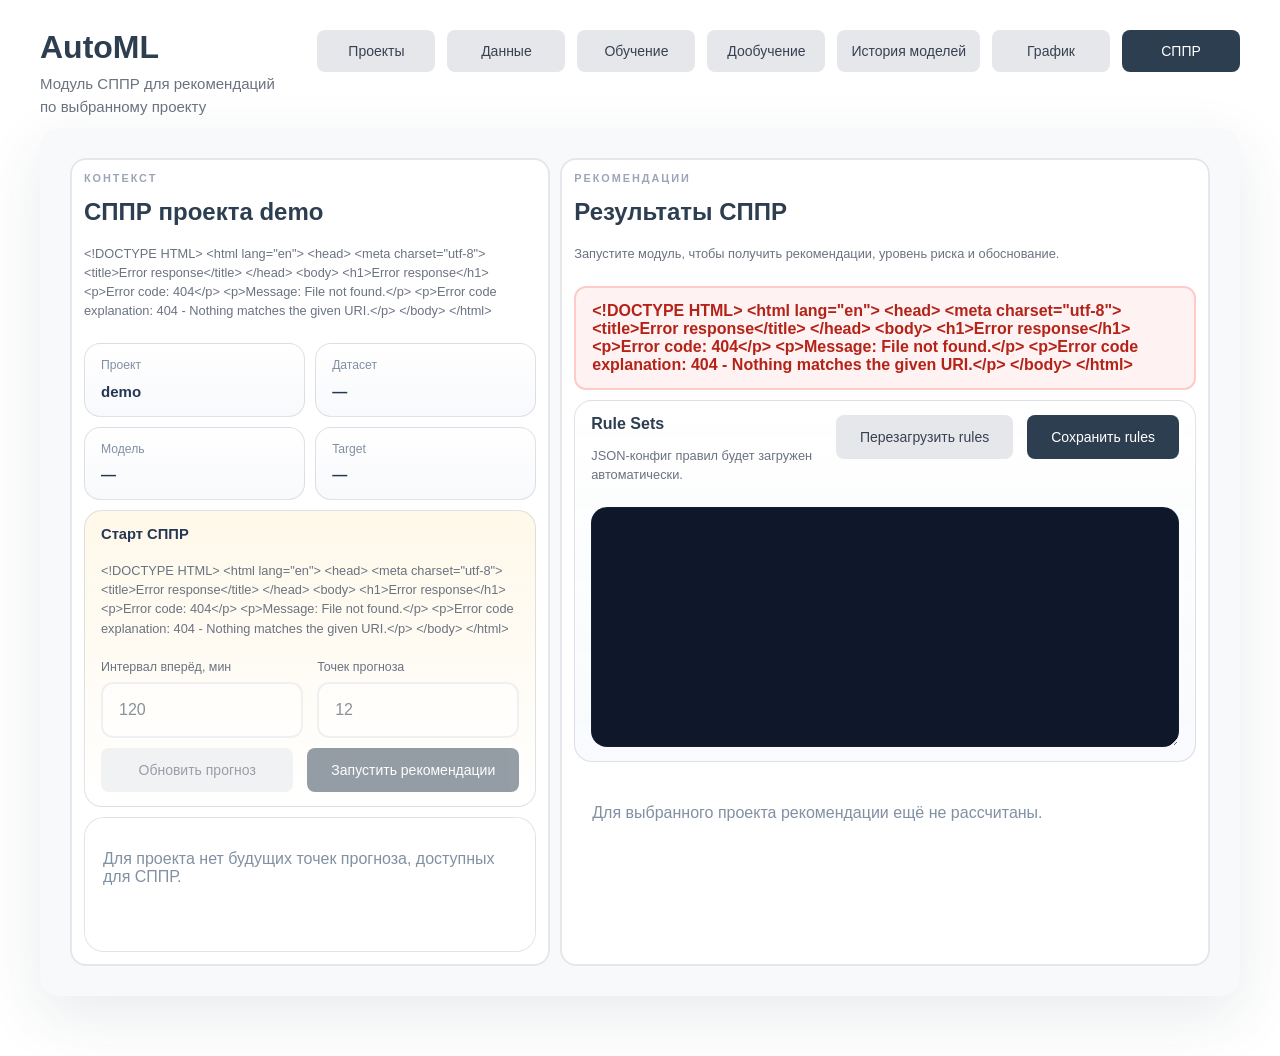
==== commit 96f699c0: "feat: add retraining page" ====
--- a/frontend/dss.html
+++ b/frontend/dss.html
@@ -4,8 +4,8 @@
     <meta charset="utf-8" />
     <meta name="viewport" content="width=device-width, initial-scale=1" />
     <title>AdaptiveML DSS - СППР</title>
-    <link rel="stylesheet" href="./styles.css?v=20260327-0715" />
-    <link rel="stylesheet" href="./prototype-theme.css?v=20260327-0715" />
+    <link rel="stylesheet" href="./styles.css?v=20260328-1245" />
+    <link rel="stylesheet" href="./prototype-theme.css?v=20260328-1245" />
   </head>
   <body class="training-page dss-page">
     <main class="page-shell dss-shell">
@@ -18,6 +18,7 @@
           <a href="./index.html" class="button button-secondary">Проекты</a>
           <a href="./upload.html" class="button button-secondary" data-nav-upload>Данные</a>
           <a href="./training.html" class="button button-secondary" data-nav-training>Обучение</a>
+          <a href="./retraining.html" class="button button-secondary" data-nav-retraining>Дообучение</a>
           <a href="./models.html" class="button button-secondary" data-nav-models>История моделей</a>
           <a href="./graph.html" class="button button-secondary" data-nav-graph>График</a>
           <a href="./dss.html" class="button button-primary" data-nav-dss>СППР</a>
@@ -125,6 +126,6 @@
       </section>
     </main>
 
-    <script type="module" src="./dss.js?v=20260327-0715"></script>
+    <script type="module" src="./dss.js?v=20260328-1245"></script>
   </body>
 </html>
--- a/frontend/styles.css
+++ b/frontend/styles.css
@@ -989,8 +989,8 @@
 }
 
 .training-action-strip {
-  display: grid;
-  grid-template-columns: repeat(3, auto);
+  display: flex;
+  flex-wrap: wrap;
   gap: 8px;
   justify-content: end;
 }
@@ -1155,7 +1155,8 @@
   align-items: start;
   gap: 10px;
   min-height: 0;
-  overflow: auto;
+  overflow-x: hidden;
+  overflow-y: auto;
   overscroll-behavior: contain;
   padding-right: 4px;
 }
@@ -1287,6 +1288,32 @@
   min-height: 0;
   padding: 12px;
   overflow: hidden;
+}
+
+.retraining-sidebar {
+  grid-template-rows: max-content max-content max-content max-content;
+}
+
+.retraining-form-grid {
+  grid-template-columns: repeat(2, minmax(0, 1fr));
+}
+
+.retraining-detail-grid {
+  align-content: start;
+}
+
+.retraining-options-card {
+  min-height: 0;
+  gap: 12px;
+}
+
+.retraining-options-grid {
+  display: grid;
+  gap: 10px;
+}
+
+.retraining-toggle {
+  min-height: 52px;
 }
 
 .upload-table-shell {
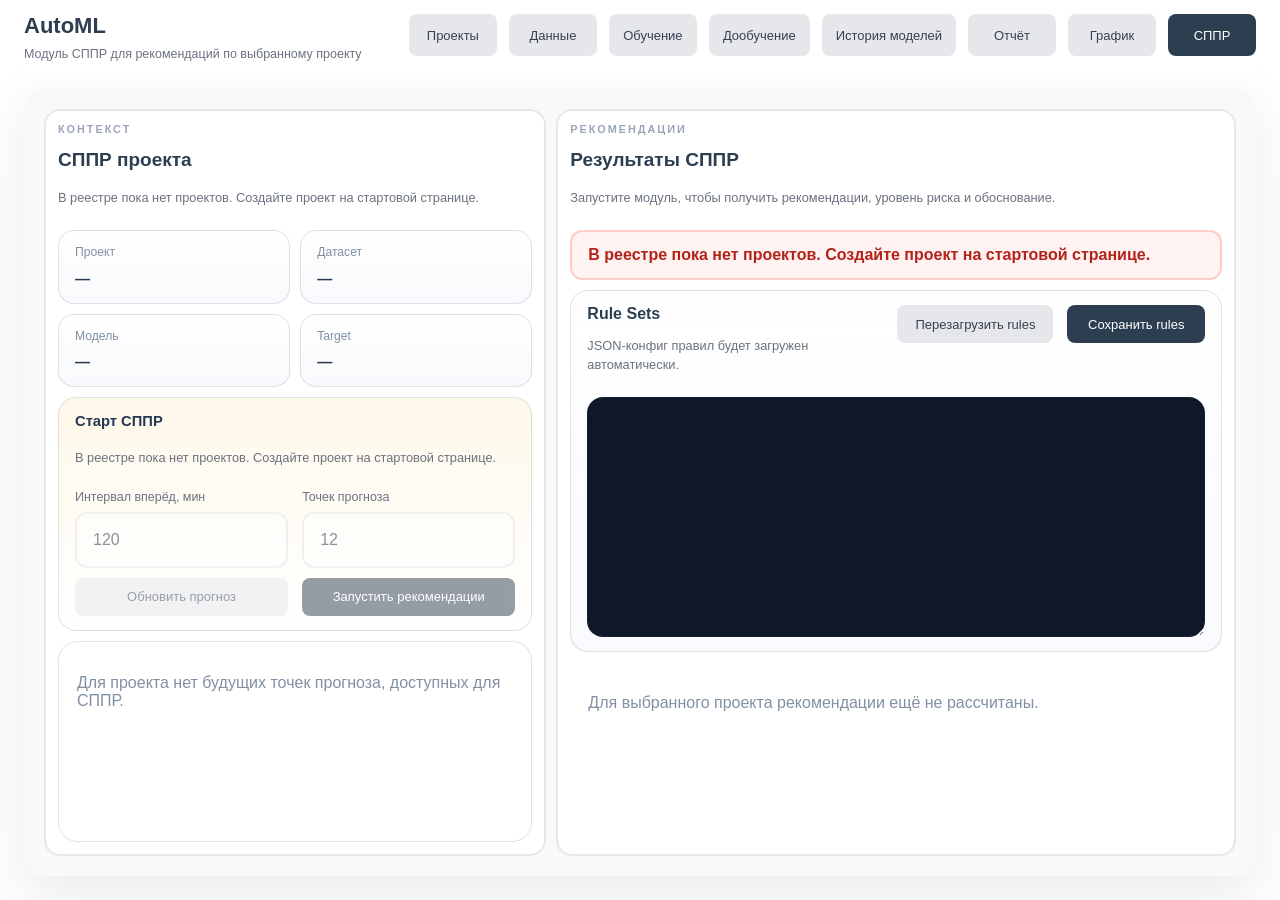
==== commit cd84b209: "add report page;" ====
--- a/frontend/dss.html
+++ b/frontend/dss.html
@@ -4,8 +4,8 @@
     <meta charset="utf-8" />
     <meta name="viewport" content="width=device-width, initial-scale=1" />
     <title>AdaptiveML DSS - СППР</title>
-    <link rel="stylesheet" href="./styles.css?v=20260328-1245" />
-    <link rel="stylesheet" href="./prototype-theme.css?v=20260328-1245" />
+    <link rel="stylesheet" href="./styles.css?v=20260816-1400" />
+    <link rel="stylesheet" href="./prototype-theme.css?v=20260816-1400" />
   </head>
   <body class="training-page dss-page">
     <main class="page-shell dss-shell">
@@ -20,6 +20,7 @@
           <a href="./training.html" class="button button-secondary" data-nav-training>Обучение</a>
           <a href="./retraining.html" class="button button-secondary" data-nav-retraining>Дообучение</a>
           <a href="./models.html" class="button button-secondary" data-nav-models>История моделей</a>
+          <a href="./report.html" class="button button-secondary" data-nav-report>Отчёт</a>
           <a href="./graph.html" class="button button-secondary" data-nav-graph>График</a>
           <a href="./dss.html" class="button button-primary" data-nav-dss>СППР</a>
         </div>
@@ -126,6 +127,6 @@
       </section>
     </main>
 
-    <script type="module" src="./dss.js?v=20260328-1245"></script>
+    <script type="module" src="./dss.js?v=20260816-1500"></script>
   </body>
 </html>
--- a/frontend/styles.css
+++ b/frontend/styles.css
@@ -1586,7 +1586,7 @@
 
 .table-shell th,
 .table-shell td {
-  padding: 13px 14px;
+  padding: 9px 12px;
   border-bottom: 1px solid rgba(50, 70, 97, 0.09);
   vertical-align: top;
   white-space: nowrap;
@@ -1622,7 +1622,7 @@
 
 .graph-page .chart-panel-expanded {
   display: grid;
-  grid-template-rows: auto minmax(0, 1fr);
+  grid-template-rows: minmax(0, 42%) minmax(160px, 1fr);
   gap: 10px;
   height: 100%;
   min-height: 0;
@@ -1643,6 +1643,9 @@
   align-items: start;
   gap: 12px;
   margin-bottom: 0;
+  min-height: 0;
+  overflow-y: auto;
+  padding-right: 4px;
 }
 
 .chart-toolbar-actions {
--- a/frontend/prototype-theme.css
+++ b/frontend/prototype-theme.css
@@ -6,8 +6,8 @@
     color: #2C3E50;
     display: flex;
     flex-direction: column;
-    padding: 30px 85px 80px;
-    gap: 40px;
+    padding: 0 24px 24px;
+    gap: 16px;
     overflow: visible;
 }
 
@@ -46,14 +46,32 @@
     min-height: 0;
 }
 
-.training-page .app-header,
+.training-page .app-header {
+    position: sticky;
+    top: 0;
+    z-index: 40;
+    display: flex;
+    justify-content: space-between;
+    align-items: flex-start;
+    gap: 24px;
+    min-height: 0;
+    padding: 14px 0;
+    border: 0;
+    border-bottom: 1px solid transparent;
+    border-radius: 0;
+    background: rgba(255, 255, 255, 0.94);
+    backdrop-filter: blur(6px);
+    box-shadow: none;
+    transition: box-shadow 150ms ease, border-color 150ms ease;
+}
+
 .graph-page .app-header {
     display: flex;
     justify-content: space-between;
     align-items: flex-start;
     gap: 24px;
     min-height: 0;
-    padding: 0;
+    padding: 10px 0 0;
     border: 0;
     border-radius: 0;
     background: transparent;
@@ -77,7 +95,7 @@
 
 .training-page .app-header-copy h1,
 .graph-page .app-header-copy h1 {
-    font-size: 32px;
+    font-size: 22px;
     font-weight: 700;
     line-height: 1.1;
     letter-spacing: 0;
@@ -87,8 +105,8 @@
 .page-subtitle {
     margin: 0;
     color: #6B7280;
-    font-size: 15px;
-    line-height: 1.5;
+    font-size: 12.5px;
+    line-height: 1.4;
 }
 
 .training-page .page-actions,
@@ -103,30 +121,34 @@
 
 .training-page .workspace-board,
 .graph-page .workspace-board {
-    gap: 24px;
-    padding: 40px;
+    gap: 16px;
     border: 0;
     border-radius: 20px;
     background: #F8F9FA;
     box-shadow: 0 20px 60px rgba(44, 62, 80, 0.1);
 }
 
+.training-page .workspace-board {
+    padding: 20px;
+}
+
 .graph-page .workspace-board {
-    min-height: 0;
-    height: 100%;
-}
-
-.training-page .training-board,
+    padding: 40px;
+    min-height: 0;
+    height: 100%;
+}
+
+.training-page .training-board {
+    height: auto;
+    min-height: 0;
+    overflow: visible;
+    padding: 20px;
+}
+
 .graph-page .graph-board {
-    height: auto;
-    min-height: 0;
-    overflow: visible;
+    height: 100%;
+    overflow: hidden;
     padding: 40px;
-}
-
-.graph-page .graph-board {
-    height: 100%;
-    overflow: hidden;
 }
 
 .training-page .panel,
@@ -161,7 +183,15 @@
     margin-bottom: 0;
 }
 
-.training-page .panel-heading h2,
+.training-page .panel-heading h2 {
+    font-family: -apple-system, BlinkMacSystemFont, 'Segoe UI', Roboto, sans-serif;
+    font-size: 19px;
+    font-weight: 600;
+    line-height: 1.2;
+    letter-spacing: 0;
+    color: #2C3E50;
+}
+
 .graph-page .graph-sidebar-head h2,
 .graph-page .chart-toolbar-copy h2 {
     font-family: -apple-system, BlinkMacSystemFont, 'Segoe UI', Roboto, sans-serif;
@@ -246,10 +276,10 @@
 }
 
 .button {
-    min-height: 44px;
-    padding: 12px 24px;
+    min-height: 38px;
+    padding: 9px 18px;
     border-radius: 8px;
-    font-size: 14px;
+    font-size: 13px;
     font-weight: 500;
     white-space: nowrap;
     transition: background 0.2s ease, transform 0.2s ease, border-color 0.2s ease, color 0.2s ease;
@@ -308,7 +338,7 @@
 
 .training-page .page-actions .button,
 .graph-page .page-actions .button {
-    min-width: 118px;
+    min-width: 88px;
 }
 
 .training-page .training-action-strip {
@@ -466,11 +496,6 @@
 
 .graph-page .chart-frame-large,
 .graph-page .chart-frame-large canvas {
-    min-height: 560px;
-    height: 560px;
-}
-
-.graph-page .chart-frame-large {
     min-height: 0;
     height: 100%;
 }
@@ -482,16 +507,13 @@
 }
 
 @media (max-width: 1400px) {
-    body.training-page,
     body.graph-page {
-        padding: 30px 40px 60px;
-    }
-
-    .training-page .workspace-board,
+        padding: 0 24px 24px;
+    }
+
     .graph-page .workspace-board,
-    .training-page .training-board,
     .graph-page .graph-board {
-        padding: 30px;
+        padding: 24px;
     }
 }
 
@@ -516,10 +538,14 @@
 }
 
 @media (max-width: 768px) {
-    body.training-page,
+    body.training-page {
+        padding: 0 16px 16px;
+        gap: 12px;
+    }
+
     body.graph-page {
         padding: 20px;
-        gap: 24px;
+        gap: 16px;
     }
 
     .training-page .app-header,
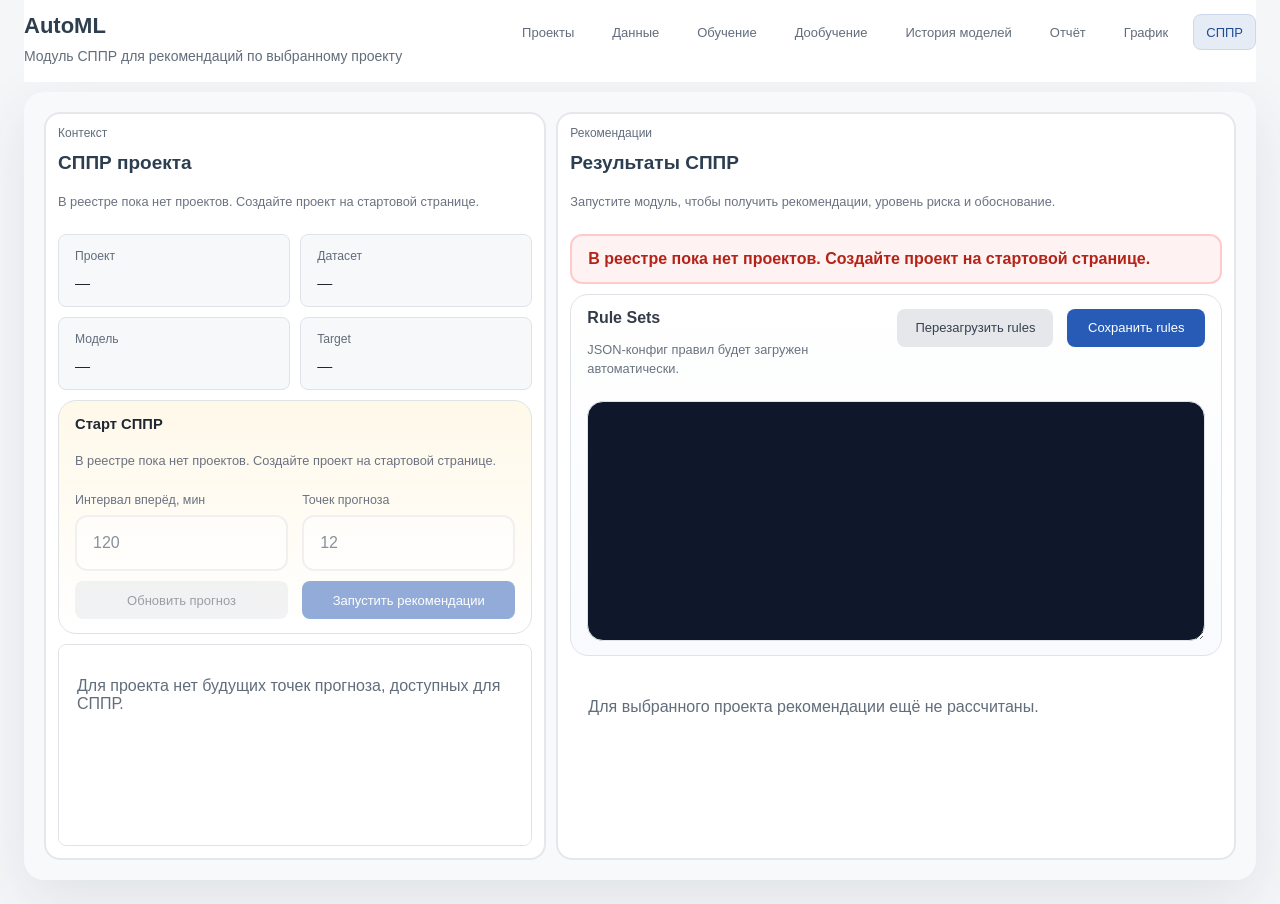
==== commit 0aa8cc8a: "Refine AutoML interface styling and responsive layouts" ====
--- a/frontend/dss.html
+++ b/frontend/dss.html
@@ -4,9 +4,11 @@
     <meta charset="utf-8" />
     <meta name="viewport" content="width=device-width, initial-scale=1" />
     <title>AdaptiveML DSS - СППР</title>
-    <link rel="stylesheet" href="./styles.css?v=20260816-1400" />
-    <link rel="stylesheet" href="./prototype-theme.css?v=20260816-1400" />
-  </head>
+    <link rel="stylesheet" href="./styles.css?v=20260820-2330" />
+    <link rel="stylesheet" href="./prototype-theme.css?v=20261101-type5" />
+    <link rel="stylesheet" href="./readable.css?v=20261101-type5" />
+      <link rel="stylesheet" href="./unslop.css?v=20261102-3">
+</head>
   <body class="training-page dss-page">
     <main class="page-shell dss-shell">
       <header class="app-header">
@@ -127,6 +129,6 @@
       </section>
     </main>
 
-    <script type="module" src="./dss.js?v=20260816-1500"></script>
+    <script type="module" src="./dss.js?v=20261101-type5"></script>
   </body>
 </html>
--- a/frontend/styles.css
+++ b/frontend/styles.css
@@ -21,6 +21,7 @@
   --chart-actual: #324661;
   --chart-predicted: #3f7cff;
   --chart-model: #da8b2b;
+  --chart-postfactum: #c0392b;
   --chart-forecast: #3f7cff;
   --chart-matrix-rgb: 63, 124, 255;
   --header-bar: linear-gradient(135deg, #365fcb 0%, #4e84f5 58%, #6a9cff 100%);
@@ -1596,6 +1597,30 @@
   background: rgba(244, 247, 252, 0.72);
 }
 
+/* The prediction table lives in a narrow sidebar (graph.html) with 6 columns
+   (Шаг/Время/Прогноз/Факт/Абс. ошибка/MAPE) — the generic .table-shell rules
+   above force a 720px min-width and nowrap cells, which pushed the Факт,
+   Абс. ошибка and MAPE columns out of view behind a horizontal scrollbar.
+   These combined-class overrides win on specificity and let the table shrink
+   and wrap to fit the sidebar instead. */
+.prediction-table-shell.table-shell table {
+  min-width: 0;
+  table-layout: auto;
+}
+
+.prediction-table-shell.table-shell th,
+.prediction-table-shell.table-shell td {
+  white-space: normal;
+  padding: 8px 6px;
+}
+
+.table-shell tbody tr.is-aggregate-row,
+.prediction-table-shell tbody tr.is-aggregate-row {
+  font-weight: 600;
+  color: var(--ink-strong);
+  background: rgba(218, 139, 43, 0.12);
+}
+
 .table-placeholder {
   padding: 32px 18px;
   color: var(--muted);
@@ -1668,6 +1693,28 @@
   flex-wrap: wrap;
   gap: 8px;
   margin-top: 12px;
+}
+
+.chart-unit-editor {
+  display: flex;
+  flex-wrap: wrap;
+  align-items: center;
+  gap: 8px;
+  margin-top: 8px;
+  padding: 8px 12px;
+  border: 1px solid var(--line);
+  border-radius: 12px;
+  background: var(--surface-accent);
+  font-size: 0.85rem;
+  color: var(--ink);
+}
+
+.chart-unit-editor input {
+  min-width: 140px;
+  padding: 5px 9px;
+  border: 1px solid var(--line);
+  border-radius: 8px;
+  font-size: 0.85rem;
 }
 
 .selected-model-chip {
--- a/frontend/readable.css
+++ b/frontend/readable.css
@@ -0,0 +1,9 @@
+.dss-page .dss-result-head strong, .dss-page .dss-result-block > strong { font-size: 22px; }
+.dss-page .dss-result-head p, .dss-page .dss-result-metrics, .dss-page .dss-result-list { font-size: 20px; line-height: 1.5; }
+.dss-page .dss-factor-chip, .dss-page .dss-risk-pill { font-size: 17px; line-height: 1.4; }
+.graph-page .graph-metric-chip-label, .graph-page .graph-metrics-head strong { font-size: 16px; }
+.graph-page .graph-metric-chip strong { font-size: 20px; }
+.graph-page .prediction-table-shell td, .dss-page .dss-sample-shell td { font-size: 18px; }
+.graph-page .prediction-table-shell th, .dss-page .dss-sample-shell th { font-size: 15px; letter-spacing: normal; }
+
+.graph-page .graph-metric-chip strong, .dss-page .dss-factor-chip { overflow-wrap: anywhere; }
--- a/frontend/unslop.css
+++ b/frontend/unslop.css
@@ -0,0 +1,106 @@
+/* AutoML: analytical workstation.
+ * Design pass informed by unslop by Damir Sokolovsky (@heydamir), CC BY 4.0.
+ */
+:root {
+  --bg: #f5f6f8;
+  --bg-paper: #f5f6f8;
+  --surface: #fff;
+  --surface-soft: #f7f8fa;
+  --surface-accent: #eef3fc;
+  --ink: #343c49;
+  --ink-strong: #202733;
+  --muted: #626d7b;
+  --line: #dfe3e8;
+  --line-strong: #cbd2dc;
+  --accent: #285bb5;
+  --accent-strong: #204b96;
+  --shadow: 0 1px 2px rgb(20 28 40 / 4%);
+  --header-bar: #fff;
+  --header-bar-text: #202733;
+  --header-bar-muted: #626d7b;
+  --chart-actual: #626d7b;
+  --chart-predicted: #285bb5;
+  --chart-forecast: #285bb5;
+  --chart-grid: #e9ecf0;
+  --chart-label: #626d7b;
+  --chart-text: #202733;
+}
+body.training-page, body.graph-page {
+  background: var(--bg);
+  color: var(--ink);
+  font-family: 'Segoe UI', sans-serif;
+  padding: 0 24px 24px;
+  gap: 16px;
+  font-variant-numeric: tabular-nums;
+}
+body .app-header {
+  background: var(--bg);
+  border: 0;
+  border-bottom: 1px solid var(--line);
+  border-radius: 0;
+  padding: 16px 0;
+  gap: 24px;
+  box-shadow: none;
+  backdrop-filter: none;
+}
+body .app-header-copy h1 { color: var(--ink-strong); font-size: 24px; font-weight: 500; line-height: 1.25; }
+body .app-header-copy { gap: 8px; }
+body .page-subtitle { color: var(--muted); font-size: 14px; line-height: 1.5; }
+body .page-actions { gap: 4px; }
+body .app-header .page-actions .button { min-height: 36px; min-width: 0; padding: 8px 12px; }
+body.training-page .app-header .button-secondary, body.graph-page .app-header .button-secondary { background: transparent; border: 1px solid transparent; color: var(--muted); box-shadow: none; backdrop-filter: none; }
+body .app-header .button-secondary:hover { background: #e9ecf0; color: var(--ink-strong); border-color: transparent; }
+body.training-page .app-header .button-primary, body.graph-page .app-header .button-primary { color: var(--accent-strong); background: #e6ecf5; border: 1px solid #cbd7eb; box-shadow: none; }
+body .app-header .button-primary:hover { background: #dce5f3; }
+body .workspace-board { padding: 16px; gap: 16px; background: #eef0f3; border: 1px solid var(--line); border-radius: 16px; box-shadow: none; }
+body .panel { background: var(--surface); border: 1px solid var(--line); border-radius: 12px; box-shadow: none; }
+body .training-panel-compact, body .graph-sidebar, body .graph-main-panel { padding: 24px; gap: 16px; }
+body .training-form-grid, body .training-panel-head { gap: 16px; }
+body .panel-heading h2, body .graph-sidebar-head h2, body .chart-toolbar-copy h2 { font-family: inherit; font-size: 20px; font-weight: 500; letter-spacing: 0; color: var(--ink-strong); }
+body .eyebrow, body .training-job-label, body .job-status-pill, body .table-shell th { text-transform: none; letter-spacing: 0; font-weight: 500; }
+body .eyebrow { color: var(--muted); font-size: 12px; margin-bottom: 8px; }
+body .field input, body .field select { min-height: 44px; padding: 12px; background: #fff; border: 1px solid var(--line-strong); border-radius: 8px; color: var(--ink-strong); }
+body .toggle, body .algo-chip { min-height: 44px; padding: 12px; border: 1px solid var(--line); border-radius: 8px; }
+body .toggle:has(input:checked), body .algo-chip:has(input:checked) { background: #f1f5fb; border-color: #9db4db; }
+body .button, body .btn { border-radius: 8px; font-weight: 500; transition: background-color 160ms ease-out, color 160ms ease-out, border-color 160ms ease-out; }
+body .button-primary, body .btn:not(.secondary):not(.danger) { background: var(--accent); color: #fff; box-shadow: none; }
+body .button-primary:hover, body .btn:not(.secondary):not(.danger):hover { background: var(--accent-strong); transform: none; }
+body .range-control, body .chart-frame, body .table-shell, body .training-log { background: #fff; border: 1px solid var(--line); border-radius: 8px; box-shadow: none; }
+body .chart-frame::before { background: none; }
+body .table-shell thead th { background: #f5f6f8; color: var(--muted); }
+body .table-shell td { font-variant-numeric: tabular-nums; }
+body .graph-metric-chip strong, body .dss-summary-card strong { font-variant-numeric: tabular-nums; font-weight: 500; }
+body .graph-metric-chip, body .dss-summary-card { background: #f7f8fa; border: 1px solid var(--line); border-radius: 8px; box-shadow: none; }
+body .status-banner { border-width: 1px; padding: 12px 16px; border-radius: 8px; }
+body .project-id, body .project-state { border-radius: 4px; padding: 4px 8px; min-height: 24px; font-weight: 400; }
+body.projects-page .page-status { margin: 0; }
+body.projects-page .container { width: 100%; padding: 24px; gap: 24px; grid-template-columns: repeat(auto-fit, minmax(min(100%, 280px), 1fr)); background: #eef0f3; border: 1px solid var(--line); border-radius: 16px; box-shadow: none; }
+body.projects-page .card { width: 100%; height: auto; min-height: 280px; padding: 24px; border: 1px solid var(--line); border-radius: 12px; background: #fff; transition: border-color 160ms ease-out; }
+body.projects-page .card:hover { transform: none; box-shadow: none; border-color: #9aa9bd; }
+body.projects-page .card.new { background: #f7f9fc; border-style: dashed; }
+body.projects-page .card h3 { font-weight: 500; }
+body .empty-state { background: #fff; border: 1px dashed var(--line-strong); border-radius: 12px; padding: 24px; }
+:where(a, button, input, select, textarea, [tabindex]):focus-visible { outline: 2px solid var(--accent); outline-offset: 3px; }
+@media (max-width: 1100px) {
+  body .app-header { flex-direction: column; gap: 16px; }
+  body .app-header .page-actions { justify-content: flex-start; }
+  body.graph-page { height: auto; overflow: auto; }
+  body.graph-page .graph-layout { grid-template-columns: minmax(0, 1fr); }
+  body.graph-page .graph-sidebar { overflow: visible; }
+  body.graph-page .prediction-table-shell { max-height: 320px; }
+  body.graph-page .chart-frame-large, body.graph-page .chart-frame-large canvas { min-height: 380px; height: 380px; }
+}
+@media (max-width: 768px) {
+  body.graph-page .graph-shell, body.graph-page .graph-board, body.graph-page .graph-sidebar, body.graph-page .graph-main-panel { grid-template-columns: minmax(0, 1fr); }
+  body .page-shell, body .workspace-board, body .graph-layout, body .graph-sidebar, body .graph-main-panel, body .dss-layout, body .panel { min-width: 0; max-width: 100%; }
+  body .graph-sidebar-actions, body .range-control, body .chart-toolbar-copy { min-width: 0; }
+  body .table-shell { overflow-x: auto; }
+  body.training-page, body.graph-page { padding: 0 16px 16px; }
+  body .app-header .page-actions { display: flex; flex-wrap: nowrap; overflow-x: auto; max-width: 100%; padding: 4px; }
+  body .app-header .page-actions .button { width: auto; flex: 0 0 auto; }
+  body .workspace-board, body .training-panel-compact, body .graph-sidebar, body .graph-main-panel { padding: 16px; }
+  body.projects-page .container { padding: 16px; gap: 16px; }
+}
+@media (prefers-reduced-motion: reduce) {
+  *, *::before, *::after { animation: none !important; transition: none !important; scroll-behavior: auto !important; }
+}
